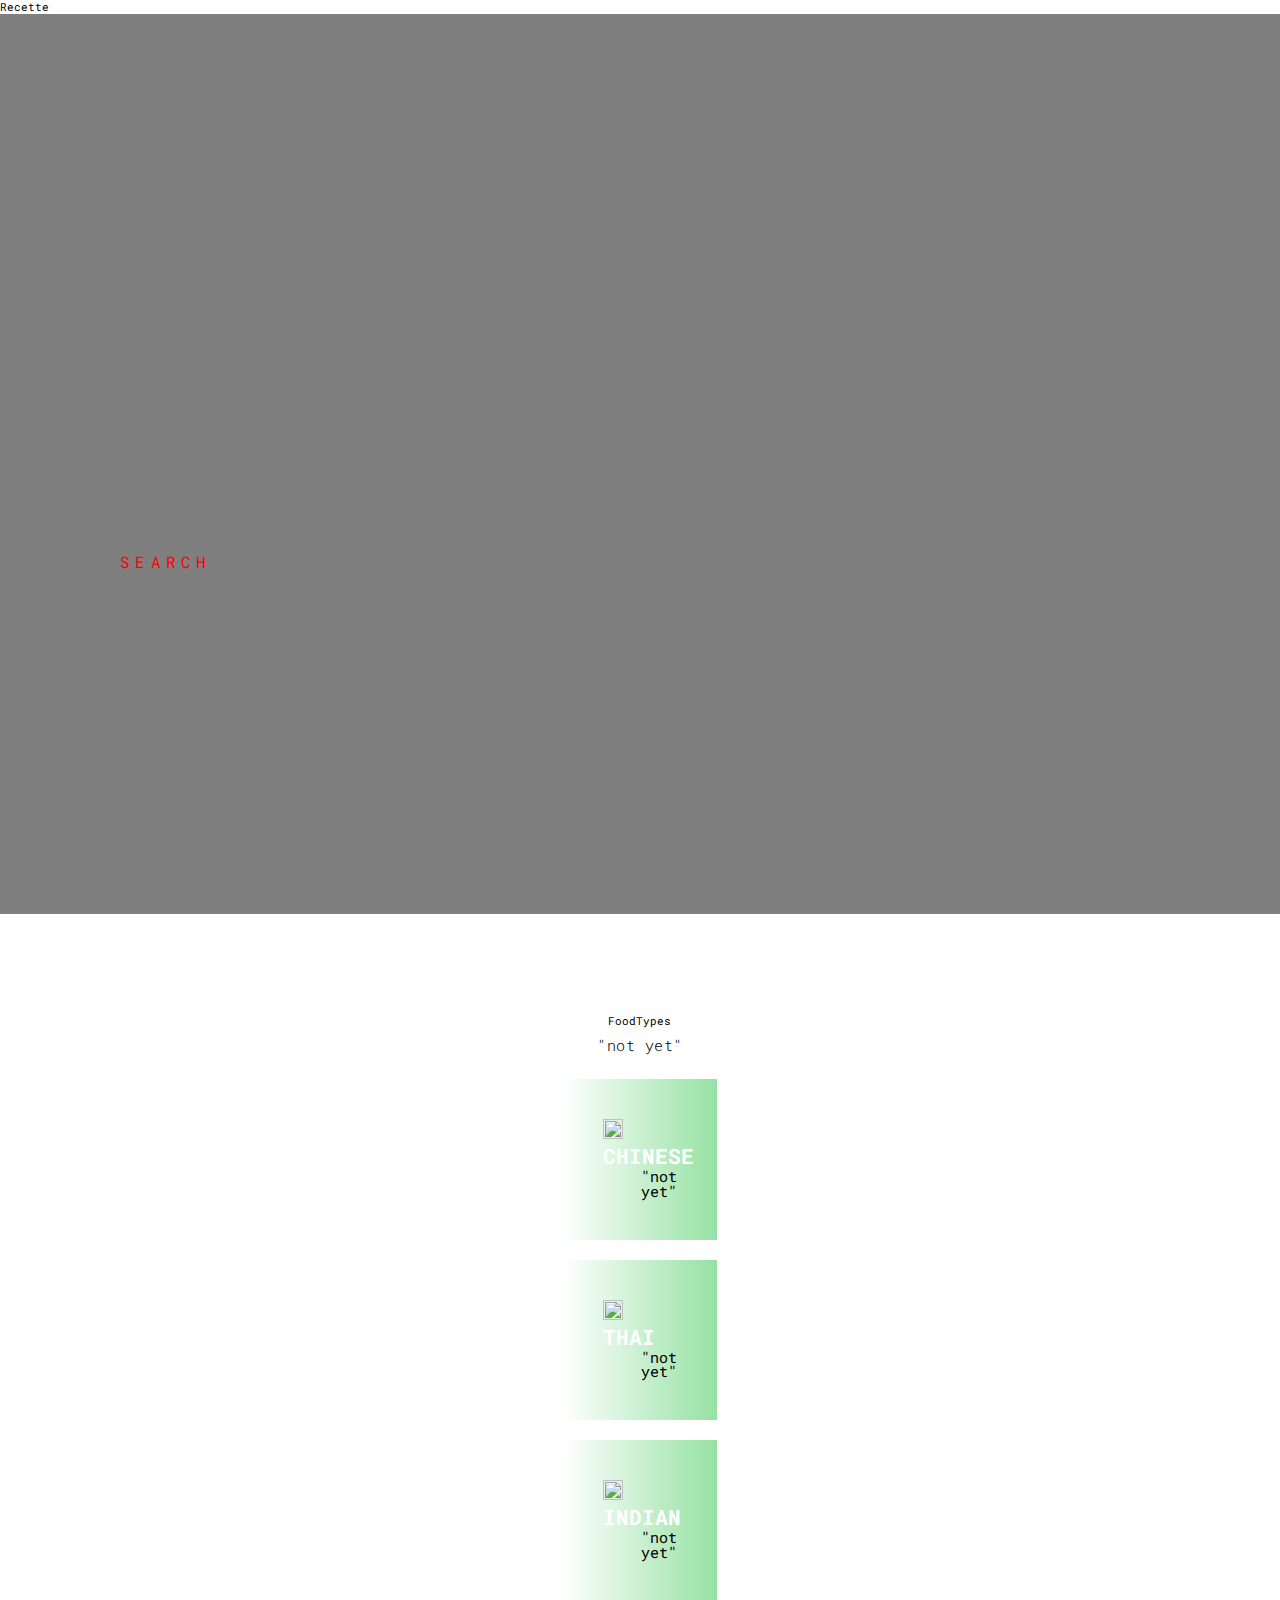
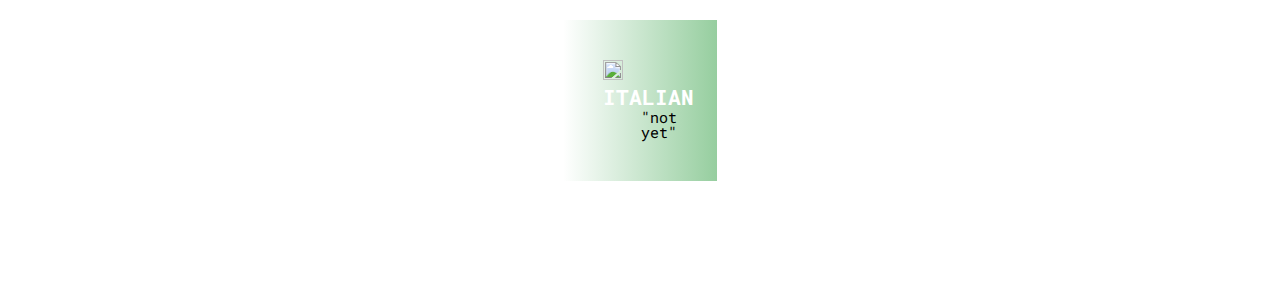
==== index.html @ 97f7cdd8 "Merge branch 'clinton'" ====
<!DOCTYPE html>
<html lang="en">
<head>
    <meta charset="UTF-8">
    <meta name="viewport" content="width=device-width, initial-scale=1.0">
    <link rel="stylesheet" href="style.css"
    <title>Recette</title>
</head>
<body>
    <!--- Hero Section --->
    <section id="hero">
        <div class="hero container">
            <div>
                <h1>Any "CULTURE",<span></span></h1> 
                <h1>We Got "THE RECIPE"<span></span></h1>
                <h1>RECETTE<span></span></h1>
                <a href="#" type="button" class="cta">Search</a>
            </div>
        </div>
    </section>
    <!---End Hero Section --->

    <!---Service Section-->
    <section id="services">
        <div class="services container">
            <div class="service-top title"><span>Food</span>Types</h1>
                <p>"not yet"
                </p>
            </div>
            <div class="services-bottom">
             <div class="service-items-1">
                <div class="icon"><img src="https://img.icons8.com/bubbles/50/000000/design.png"/></div>
                 <h2>Chinese</h2>
                    <p>
                       "not yet"
                    </p>
                </div>
             <div class="service-items-2">
                <div class="icon"><img src="https://img.icons8.com/bubbles/50/000000/controller.png"/></div>
                 <h2>Thai</h2>
                    <p>
                        "not yet"                    
                    </p>
                </div>
             <div class="service-items-3">
                <div class="icon"><img src="https://img.icons8.com/clouds/50/000000/fighter-jet.png"/></div>
                 <h2>Indian</h2>
                    <p>
                       "not yet"
                    </p>
                </div>
             <div class="service-items-4">
                    <div class="icon"><img src="https://img.icons8.com/bubbles/50/000000/water.png"/></div>
                        <h2>Italian</h2>
                         <p>
                           "not yet"
                         </p>
                    </div>
             </div>
        </div>
    </section>
    <!---End Service Section-->
</body>
</html>
---- style.css ----
@import url("https://fonts.googleapis.com/css2?family=Lobster&family=Roboto+Mono:wght@700&display=swap");
* {
  padding: 0;
  margin: 0;
  box-sizing: border-box;
}

html {
  font-size: 10.5px;
  font-family: "Lobster", cursive;
  font-family: "Roboto Mono", monospace;
}
a {
  text-decoration: none;
}
.container {
  min-height: 100vh;
  width: 100%;
  display: flex;
  align-items: center;
  justify-content: center;
}
img {
  height: 100%;
  width: 100%;
  object-fit: cover;
}

/* Hero Section */
#hero {
  background-image: url(.//images/unknown.gif);
  background-size: cover;
  background-position: top center;
  position: relative;
  z-index: 1;
}
#hero::after {
  content: "";
  position: absolute;
  left: 0;
  top: 0;
  height: 100%;
  width: 100%;
  background-color: black;
  opacity: 0.5;
  z-index: -1;
}
#hero .hero {
  max-width: 1200px;
  margin: 0 auto;
  padding: 0 50px;
  justify-content: flex-start;
}
#hero h1 {
  display: block;
  width: fit-content;
  font-size: 4rem;
  position: relative;
  color: transparent;
  animation: text_reveal 1.5s ease forwards;
  animation-delay: 1.5s;
}
#hero h1:nth-child(1) {
  animation-delay: 2.2s;
}
#hero h1:nth-child(2) {
  animation-delay: 3.5s;
}
#hero h1:nth-child(3) {
  animation: text_name 2.5s ease forwards;
  animation-delay: 4.5s;
}
#hero h1 span {
  position: absolute;
  top: 0;
  left: 0;
  height: 100%;
  width: 0%;
  background-color: red;
  animation: text_reveal_box 1.5s ease;
  animation-delay: 3.5s;
}
#hero h1:nth-child(1) span {
  animation-delay: 2.5s;
}
#hero h1:nth-child(2) span {
  animation-delay: 3.5s;
}
#hero h1:nth-child(3) span {
  animation-delay: 4.5s;
}
#hero .cta {
  display: inline-block;
  padding: 10px 30px;
  color: red;
  background-color: transparent;
  font-size: 1.5rem;
  text-transform: uppercase;
  letter-spacing: 0.5rem;
  margin-top: 30px;
  transition: 0.3s ease background-color;
  transition-property: background-color, color;
}
#hero .cta:hover {
  color: whitesmoke;
  background-color: red;
}
/* End Hero Section */

/* Service Section */
#services {
}
#services .services {
  flex-direction: column;
  text-align: center;
  max-width: width 1500px;
  margin: 0 auto;
  padding: 100px 0;
}
#services .section-title {
  font-size: 4rem;
  font-weight: 300;
  color: red;
  margin-bottom: 10px;
  text-transform: uppercase;
  text-align: center;
  letter-spacing: 0.2rem;
}
#services .section-title span {
  color: black;
}
#services .service-top p {
  font-size: 1.4rem;
  margin-top: 5px;
  line-height: 2.5rem;
  font-weight: 300;
  letter-spacing: 0.05rem;
}
#services .service-botttom {
  display: flex;
  align-items: center;
  justify-content: center;
  flex-wrap: wrap;
}
#services .service-items-1 {
  flex-basis: 80%;
  display: flex;
  align-items: flex-start;
  justify-content: center;
  flex-direction: column;
  padding: 40px;
  border-radius: 10px;
  background-image: url("not yet ");
  background-position: center;
  background-size: cover;
  margin: 20px 5%;
  position: relative;
  z-index: 1;
}
#services .service-items-2 {
  flex-basis: 80%;
  display: flex;
  align-items: flex-start;
  justify-content: center;
  flex-direction: column;
  padding: 40px;
  border-radius: 10px;
  background-image: url("not yet ");
  background-position: center;
  background-size: cover;
  margin: 20px 5%;
  position: relative;
  z-index: 1;
}
#services .service-items-3 {
  flex-basis: 80%;
  display: flex;
  align-items: flex-start;
  justify-content: center;
  flex-direction: column;
  padding: 40px;
  border-radius: 10px;
  background-image: url("not yet ");
  background-position: center;
  background-size: cover;
  margin: 20px 5%;
  position: relative;
  z-index: 1;
}
#services .service-items-4 {
  flex-basis: 80%;
  display: flex;
  align-items: flex-start;
  justify-content: center;
  flex-direction: column;
  padding: 40px;
  border-radius: 10px;
  background-image: url("not yet ");
  background-position: center;
  background-size: cover;
  margin: 20px 5%;
  position: relative;
  z-index: 1;
}
#services .service-items-1::after {
  content: " ";
  position: absolute;
  left: 0;
  top: 0;
  height: 100%;
  width: 100%;
  background-image: linear-gradient(
    to right,
    rgba(255, 0, 0, 0),
    rgb(80, 206, 101)
  );
  opacity: 0.6;
  z-index: -1;
}
#services .service-items-2::after {
  content: " ";
  position: absolute;
  left: 0;
  top: 0;
  height: 100%;
  width: 100%;
  background-image: linear-gradient(
    to right,
    rgba(255, 0, 0, 0),
    rgb(80, 206, 101)
  );
  opacity: 0.6;
  z-index: -1;
}
#services .service-items-3::after {
  content: " ";
  position: absolute;
  left: 0;
  top: 0;
  height: 100%;
  width: 100%;
  background-image: linear-gradient(
    to right,
    rgba(255, 0, 0, 0),
    rgb(80, 206, 101)
  );
  opacity: 0.6;
  z-index: -1;
}
#services .service-items-4::after {
  content: " ";
  position: absolute;
  left: 0;
  top: 0;
  height: 100%;
  width: 100%;
  background-image: linear-gradient(
    to right,
    rgba(255, 0, 0, 0),
    rgb(80, 173, 95)
  );
  opacity: 0.6;
  z-index: -1;
}
#services .services-botttom .icon img {
  height: 60px;
  width: 60px;
  margin-bottom: 20px;
}
#services .service-items-1 h2 {
  font-size: 2rem;
  color: white;
  text-transform: uppercase;
}
#services .service-items-2 h2 {
  font-size: 2rem;
  color: white;
  text-transform: uppercase;
}
#services .service-items-3 h2 {
  font-size: 2rem;
  color: white;
  text-transform: uppercase;
}
#services .service-items-4 h2 {
  font-size: 2rem;
  color: white;
  text-transform: uppercase;
}
#services .service-items-1 p {
  color: black;
  text-align: right;
  font-size: 1.4rem;
  line-height: 1.4rem;
}
#services .service-items-2 p {
  color: black;
  text-align: right;
  font-size: 1.4rem;
  line-height: 1.4rem;
}
#services .service-items-3 p {
  color: black;
  text-align: right;
  font-size: 1.4rem;
  line-height: 1.4rem;
}
#services .service-items-4 p {
  color: black;
  text-align: right;
  font-size: 1.4rem;
  line-height: 1.4rem;
}
/* End Service Section */

/* Keyframes */
@keyframes text_reveal_box {
  50% {
    width: 100%;
    left: 0%;
  }
  100% {
    width: 0;
    left: 100%;
  }
}
@keyframes text_reveal {
  100% {
    color: whitesmoke;
  }
}
@keyframes text_name {
  100% {
    color: red;
    font-weight: 500px;
  }
}
/* End Keyframes */
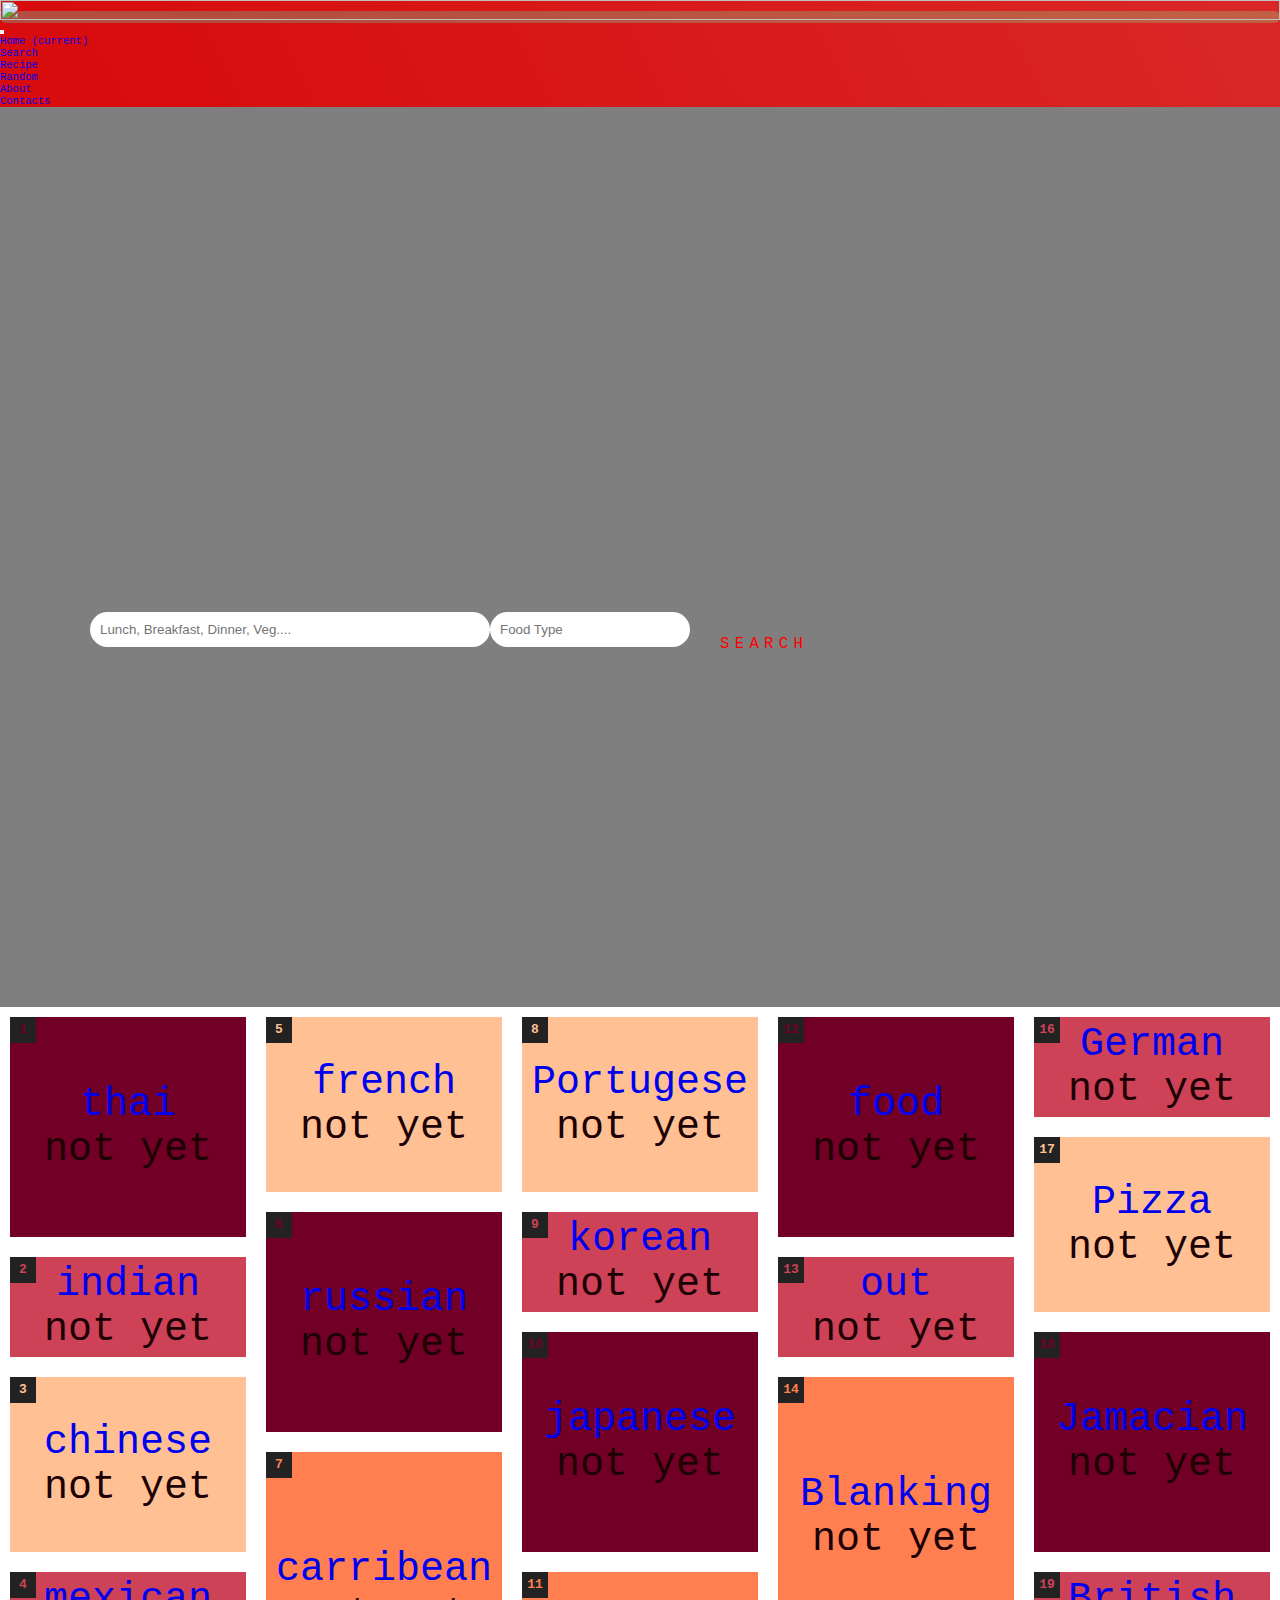
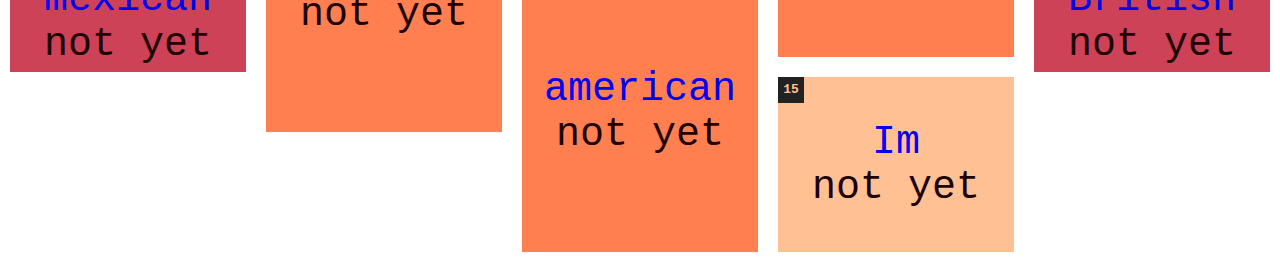
==== commit 74251ff4: "check it and let me know before i continue" ====
--- a/index.html
+++ b/index.html
@@ -1,64 +1,178 @@
-<!DOCTYPE html>
-<html lang="en">
-<head>
-    <meta charset="UTF-8">
-    <meta name="viewport" content="width=device-width, initial-scale=1.0">
-    <link rel="stylesheet" href="style.css"
-    <title>Recette</title>
-</head>
-<body>
-    <!--- Hero Section --->
-    <section id="hero">
-        <div class="hero container">
-            <div>
-                <h1>Any "CULTURE",<span></span></h1> 
-                <h1>We Got "THE RECIPE"<span></span></h1>
-                <h1>RECETTE<span></span></h1>
-                <a href="#" type="button" class="cta">Search</a>
+    <!DOCTYPE html>
+    <html lang="en">
+    <head>
+        <meta charset="UTF-8">
+        <meta name="viewport" content="width=device-width, initial-scale=1.0">
+
+        <!-- Bootstrap css file-->
+        <link rel="stylesheet" href="./javascript/bootstrap.min.css">
+
+        <!-- font awesome icons -->
+      <link rel="stylesheet" href="./javascript/all.min.css">
+
+      <!-- toolkit for transitions-->
+      <link rel="stylesheet" href="/javascript/display.js">
+
+        <!-- custom css file-->
+        <link rel="stylesheet" href="style.css">
+        <title>Recette</title>
+    </head>
+    <body>
+        <!------ =================Start Header Area====================== ------->
+        <header class="hearder_area">
+            <div class="main-menu">
+                <nav class="navbar navbar-expand-lg navbar-light bg-light">
+                    <a class="navbar-brand" href="#"><img src="not yet" alt=""></a>
+                    <button class="navbar-toggler" type="button" data-toggle="collapse" data-target="#navbarNav" aria-controls="navbarNav" aria-expanded="false" aria-label="Toggle navigation">
+                      <span class="navbar-toggler-icon"></span>
+                    </button>
+                    <div class="collapse navbar-collapse" id="navbarNav">
+                      <div class="mr-auto"></div>
+                      <ul class="navbar-nav">
+                        <li class="nav-item active">
+                          <a class="nav-link" href="#">Home <span class="sr-only">(current)</span></a>
+                        </li>
+                        <li class="nav-item">
+                          <a class="nav-link" href="#">Search</a>
+                        </li>
+                        <li class="nav-item">
+                          <a class="nav-link" href="#">Recipe</a>
+                        </li>
+                        <li class="nav-item">
+                          <a class="nav-link" href="#">Random</a>
+                        </li>
+                        <li class="nav-item">
+                          <a class="nav-link" href="#">About</a>
+                        </li>
+                        <li class="nav-item">
+                          <a class="nav-link" href="#">Contacts</a>
+                        </li>
+                      </ul>
+                    </div>
+                  </nav>
             </div>
-        </div>
-    </section>
-    <!---End Hero Section --->
+        </header>
 
-    <!---Service Section-->
-    <section id="services">
-        <div class="services container">
-            <div class="service-top title"><span>Food</span>Types</h1>
-                <p>"not yet"
-                </p>
-            </div>
-            <div class="services-bottom">
-             <div class="service-items-1">
-                <div class="icon"><img src="https://img.icons8.com/bubbles/50/000000/design.png"/></div>
-                 <h2>Chinese</h2>
-                    <p>
-                       "not yet"
-                    </p>
+        
+        <!--- Hero Section --->
+        <section id="hero">
+            <div class="hero container">
+                <div>
+                    <h1>Any "CULTURE",<span></span></h1> 
+                    <h1>We Got "THE RECIPE"<span></span></h1>
+                    <h1>RECETTE<span></span></h1>
+                    <div class= "form-box">
+                      <input type="text" class= "search-field recipe"
+                      placeholder="Lunch, Breakfast, Dinner, Veg....">
+                
+                
+                      <input type="text" class= "search-field location"
+                      placeholder="Food Type">
+                    <a href="#" type="button" class="cta">Search</a>
                 </div>
-             <div class="service-items-2">
-                <div class="icon"><img src="https://img.icons8.com/bubbles/50/000000/controller.png"/></div>
-                 <h2>Thai</h2>
-                    <p>
-                        "not yet"                    
-                    </p>
-                </div>
-             <div class="service-items-3">
-                <div class="icon"><img src="https://img.icons8.com/clouds/50/000000/fighter-jet.png"/></div>
-                 <h2>Indian</h2>
-                    <p>
-                       "not yet"
-                    </p>
-                </div>
-             <div class="service-items-4">
-                    <div class="icon"><img src="https://img.icons8.com/bubbles/50/000000/water.png"/></div>
-                        <h2>Italian</h2>
-                         <p>
-                           "not yet"
-                         </p>
-                    </div>
-             </div>
-        </div>
-    </section>
-    <!---End Service Section-->
-</body>
-</html>+        </section>
+        <!---End Hero Section --->
+
+        <!---Service Section-->
+        <section id="services">
+            <div class="foods">
+  <div class="item">
+    <div class="item__content">
+      <a href="#" type="button" class="cta">thai</a>
+    </div>
+  </div>
+  <div class="item">
+    <div class="item__content item__content--small">
+      <a href="#" type="button" class="cta">indian</a>
+    </div>
+  </div>
+  <div class="item">
+    <div class="item__content item__content--medium">
+      <a href="#" type="button" class="cta">chinese</a>
+    </div>
+  </div>
+  <div class="item">
+    <div class="item__content item__content--small">
+      <a href="#" type="button" class="cta">mexican</a>
+    </div>
+  </div>
+  <div class="item">
+    <div class="item__content item__content--medium">
+      <a href="#" type="button" class="cta">french</a>
+    </div>
+  </div>
+  <div class="item">
+    <div class="item__content">
+      <a href="#" type="button" class="cta">russian</a>
+    </div>
+  </div>
+  <div class="item">
+    <div class="item__content item__content--large">
+      <a href="#" type="button" class="cta">carribean</a>
+    </div>
+  </div>
+  <div class="item">
+    <div class="item__content item__content--medium">
+      <a href="#" type="button" class="cta">Portugese</a>
+    </div>
+  </div>
+  <div class="item">
+    <div class="item__content item__content--small">
+      <a href="#" type="button" class="cta">korean</a>
+    </div>
+  </div>
+  <div class="item">
+    <div class="item__content">
+      <a href="#" type="button" class="cta">japanese</a>
+    </div>
+  </div>
+  <div class="item">
+    <div class="item__content item__content--large">
+      <a href="#" type="button" class="cta">american</a>
+    </div>
+  </div>
+  <div class="item">
+    <div class="item__content">
+      <a href="#" type="button" class="cta">food</a>
+    </div>
+  </div>
+  <div class="item">
+    <div class="item__content item__content--small">
+      <a href="#" type="button" class="cta">out</a>
+    </div>
+  </div>
+  <div class="item">
+    <div class="item__content item__content--large">
+      <a href="#" type="button" class="cta">Blanking</a>
+    </div>
+  </div>
+  <div class="item">
+    <div class="item__content item__content--medium">
+      <a href="#" type="button" class="cta">Im</a>
+    </div>
+  </div>
+  <div class="item">
+    <div class="item__content item__content--small">
+      <a href="#" type="button" class="cta">German</a>
+    </div>
+  </div>
+  <div class="item">
+    <div class="item__content item__content--medium">
+      <a href="#" type="button" class="cta">Pizza</a>
+    </div>
+  </div>
+  <div class="item">
+    <div class="item__content">
+      <a href="#" type="button" class="cta">Jamacian</a>
+    </div>
+  </div>
+  <div class="item">
+    <div class="item__content item__content--small">
+      <a href="#" type="button" class="cta">British</a>
+    </div>
+  </div>
+</div>
+        </section>
+        <!---End Service Section-->
+    </body>
+    </html>--- a/style.css
+++ b/style.css
@@ -1,4 +1,6 @@
 @import url("https://fonts.googleapis.com/css2?family=Lobster&family=Roboto+Mono:wght@700&display=swap");
+/*import font from css file*/
+@import url(./fonts.css);
 * {
   padding: 0;
   margin: 0;
@@ -7,8 +9,8 @@
 
 html {
   font-size: 10.5px;
-  font-family: "Lobster", cursive;
-  font-family: "Roboto Mono", monospace;
+  font-family: "Quattrocento", cursive;
+  font-family: "Quattrocento;", monospace;
 }
 a {
   text-decoration: none;
@@ -26,9 +28,32 @@
   object-fit: cover;
 }
 
+/* Search-Box Section */
+
+.form-box {
+  position: -webkit-sticky;
+  bottom: auto;
+  display: flex;
+  align-items: center;
+  justify-content: center;
+}
+.search-field{
+  border-radius: 25px;
+  padding: 10px;
+  height: 30x;
+  border: none;
+  outline: none;
+}
+.recipe{
+  width: 400px;
+}
+.location{
+  width: 200px;
+}
+
 /* Hero Section */
 #hero {
-  background-image: url(.//images/unknown.gif);
+  background-image: url(images/recette\ background.jpg);
   background-size: cover;
   background-position: top center;
   position: relative;
@@ -106,212 +131,122 @@
   background-color: red;
 }
 /* End Hero Section */
-
-/* Service Section */
-#services {
-}
-#services .services {
-  flex-direction: column;
+/* grid page */
+.foods {
+  -webkit-column-count: 1;
+     -moz-column-count: 1;
+          column-count: 1;
+  -webkit-column-gap: 0;
+     -moz-column-gap: 0;
+          column-gap: 0;
+  counter-reset: item-counter;
+}
+@media screen and (min-width: 400px) {
+  .foods {
+    -webkit-column-count: 2;
+       -moz-column-count: 2;
+            column-count: 2;
+  }
+}
+@media screen and (min-width: 600px) {
+  .foods {
+    -webkit-column-count: 3;
+       -moz-column-count: 3;
+            column-count: 3;
+  }
+}
+@media screen and (min-width: 800px) {
+  .foods {
+    -webkit-column-count: 4;
+       -moz-column-count: 4;
+            column-count: 4;
+  }
+}
+@media screen and (min-width: 1100px) {
+  .foods {
+    -webkit-column-count: 5;
+       -moz-column-count: 5;
+            column-count: 5;
+  }
+}
+
+.item {
+  box-sizing: border-box;
+  -webkit-column-break-inside: avoid;
+     -moz-column-break-inside: avoid;
+          break-inside: avoid;
+  padding: 10px;
+  counter-increment: item-counter;
+}
+.item__content {
+  position: relative;
+  display: -webkit-box;
+  display: flex;
+  -webkit-box-orient: vertical;
+  -webkit-box-direction: normal;
+          flex-direction: column;
+  -webkit-box-pack: center;
+          justify-content: center;
+  -webkit-box-align: center;
+          align-items: center;
+  height: 220px;
+  font-size: 40px;
+  color: #360007;
+  background: currentColor;
+  box-sizing: border-box;
+  color: #720026;
+}
+.item__content:hover {
+  background: #9b0034;
+}
+.item__content:before {
+  position: absolute;
+  top: 0;
+  left: 0;
+  font-size: 13px;
+  width: 2em;
+  height: 2em;
+  line-height: 2em;
   text-align: center;
-  max-width: width 1500px;
-  margin: 0 auto;
-  padding: 100px 0;
-}
-#services .section-title {
-  font-size: 4rem;
-  font-weight: 300;
-  color: red;
-  margin-bottom: 10px;
-  text-transform: uppercase;
-  text-align: center;
-  letter-spacing: 0.2rem;
-}
-#services .section-title span {
-  color: black;
-}
-#services .service-top p {
-  font-size: 1.4rem;
-  margin-top: 5px;
-  line-height: 2.5rem;
-  font-weight: 300;
-  letter-spacing: 0.05rem;
-}
-#services .service-botttom {
-  display: flex;
-  align-items: center;
-  justify-content: center;
-  flex-wrap: wrap;
-}
-#services .service-items-1 {
-  flex-basis: 80%;
-  display: flex;
-  align-items: flex-start;
-  justify-content: center;
-  flex-direction: column;
-  padding: 40px;
-  border-radius: 10px;
-  background-image: url("not yet ");
-  background-position: center;
-  background-size: cover;
-  margin: 20px 5%;
-  position: relative;
-  z-index: 1;
-}
-#services .service-items-2 {
-  flex-basis: 80%;
-  display: flex;
-  align-items: flex-start;
-  justify-content: center;
-  flex-direction: column;
-  padding: 40px;
-  border-radius: 10px;
-  background-image: url("not yet ");
-  background-position: center;
-  background-size: cover;
-  margin: 20px 5%;
-  position: relative;
-  z-index: 1;
-}
-#services .service-items-3 {
-  flex-basis: 80%;
-  display: flex;
-  align-items: flex-start;
-  justify-content: center;
-  flex-direction: column;
-  padding: 40px;
-  border-radius: 10px;
-  background-image: url("not yet ");
-  background-position: center;
-  background-size: cover;
-  margin: 20px 5%;
-  position: relative;
-  z-index: 1;
-}
-#services .service-items-4 {
-  flex-basis: 80%;
-  display: flex;
-  align-items: flex-start;
-  justify-content: center;
-  flex-direction: column;
-  padding: 40px;
-  border-radius: 10px;
-  background-image: url("not yet ");
-  background-position: center;
-  background-size: cover;
-  margin: 20px 5%;
-  position: relative;
-  z-index: 1;
-}
-#services .service-items-1::after {
-  content: " ";
-  position: absolute;
-  left: 0;
-  top: 0;
-  height: 100%;
-  width: 100%;
-  background-image: linear-gradient(
-    to right,
-    rgba(255, 0, 0, 0),
-    rgb(80, 206, 101)
-  );
-  opacity: 0.6;
-  z-index: -1;
-}
-#services .service-items-2::after {
-  content: " ";
-  position: absolute;
-  left: 0;
-  top: 0;
-  height: 100%;
-  width: 100%;
-  background-image: linear-gradient(
-    to right,
-    rgba(255, 0, 0, 0),
-    rgb(80, 206, 101)
-  );
-  opacity: 0.6;
-  z-index: -1;
-}
-#services .service-items-3::after {
-  content: " ";
-  position: absolute;
-  left: 0;
-  top: 0;
-  height: 100%;
-  width: 100%;
-  background-image: linear-gradient(
-    to right,
-    rgba(255, 0, 0, 0),
-    rgb(80, 206, 101)
-  );
-  opacity: 0.6;
-  z-index: -1;
-}
-#services .service-items-4::after {
-  content: " ";
-  position: absolute;
-  left: 0;
-  top: 0;
-  height: 100%;
-  width: 100%;
-  background-image: linear-gradient(
-    to right,
-    rgba(255, 0, 0, 0),
-    rgb(80, 173, 95)
-  );
-  opacity: 0.6;
-  z-index: -1;
-}
-#services .services-botttom .icon img {
-  height: 60px;
-  width: 60px;
-  margin-bottom: 20px;
-}
-#services .service-items-1 h2 {
-  font-size: 2rem;
-  color: white;
-  text-transform: uppercase;
-}
-#services .service-items-2 h2 {
-  font-size: 2rem;
-  color: white;
-  text-transform: uppercase;
-}
-#services .service-items-3 h2 {
-  font-size: 2rem;
-  color: white;
-  text-transform: uppercase;
-}
-#services .service-items-4 h2 {
-  font-size: 2rem;
-  color: white;
-  text-transform: uppercase;
-}
-#services .service-items-1 p {
-  color: black;
-  text-align: right;
-  font-size: 1.4rem;
-  line-height: 1.4rem;
-}
-#services .service-items-2 p {
-  color: black;
-  text-align: right;
-  font-size: 1.4rem;
-  line-height: 1.4rem;
-}
-#services .service-items-3 p {
-  color: black;
-  text-align: right;
-  font-size: 1.4rem;
-  line-height: 1.4rem;
-}
-#services .service-items-4 p {
-  color: black;
-  text-align: right;
-  font-size: 1.4rem;
-  line-height: 1.4rem;
-}
-/* End Service Section */
+  font-weight: bold;
+  background-color: #222;
+  content: counter(item-counter);
+}
+.item__content:after {
+  color: #1c0004;
+  content: "not yet";
+}
+.item__content--small {
+  color: #ce4257;
+  height: 100px;
+}
+.item__content--small:hover {
+  background: #d66274;
+}
+.item__content--small:after {
+  content: "not yet";
+}
+.item__content--medium {
+  color: #ffc093;
+  height: 175px;
+}
+.item__content--medium:hover {
+  background: #ffd8bc;
+}
+.item__content--medium:after {
+  content: "not yet";
+}
+.item__content--large {
+  color: #ff7f51;
+  height: 280px;
+}
+.item__content--large:hover {
+  background: #ff9d7a;
+}
+.item__content--large:after {
+  content: "not yet";
+}
+/*do not touch not finished yet*/
 
 /* Keyframes */
 @keyframes text_reveal_box {
@@ -336,3 +271,54 @@
   }
 }
 /* End Keyframes */
+      
+.navbar-brand {
+  margin: 0 auto;
+  border-radius: 4px 42px 42px 40px;
+  background: rgb(116, 255, 237);
+  background: linear-gradient(
+    63deg,
+    rgb(179, 77, 64) 5%,
+    rgb(221, 130, 77) 61%,
+    rgb(255, 255, 255) 83%
+  );
+  background-size: 400% 400%;
+  opacity: 10;
+  animation: brand-gradient 15s ease infinite;
+}
+
+@keyframes brand-gradient {
+  0% {
+    background-position: 0% 50%;
+  }
+  50% {
+    background-position: 100% 50%;
+  }
+  100% {
+    background-position: 0% 50%;
+  }
+}
+.bg-light {
+  background: rgb(0, 0, 0);
+  background: linear-gradient(
+    63deg,
+    rgb(216, 12, 12) 5%,
+    rgb(219, 79, 79) 61%,
+    rgba(17, 218, 207, 0.975) 83%
+  );
+  background-size: 400% 400%;
+  animation: gradient 15s ease infinite;
+}
+
+@keyframes gradient {
+  0% {
+    background-position: 0% 50%;
+  }
+  50% {
+    background-position: 100% 50%;
+  }
+  100% {
+    background-position: 0% 50%;
+  }
+}
+/* Ends navbar and navbar-brand colors*/
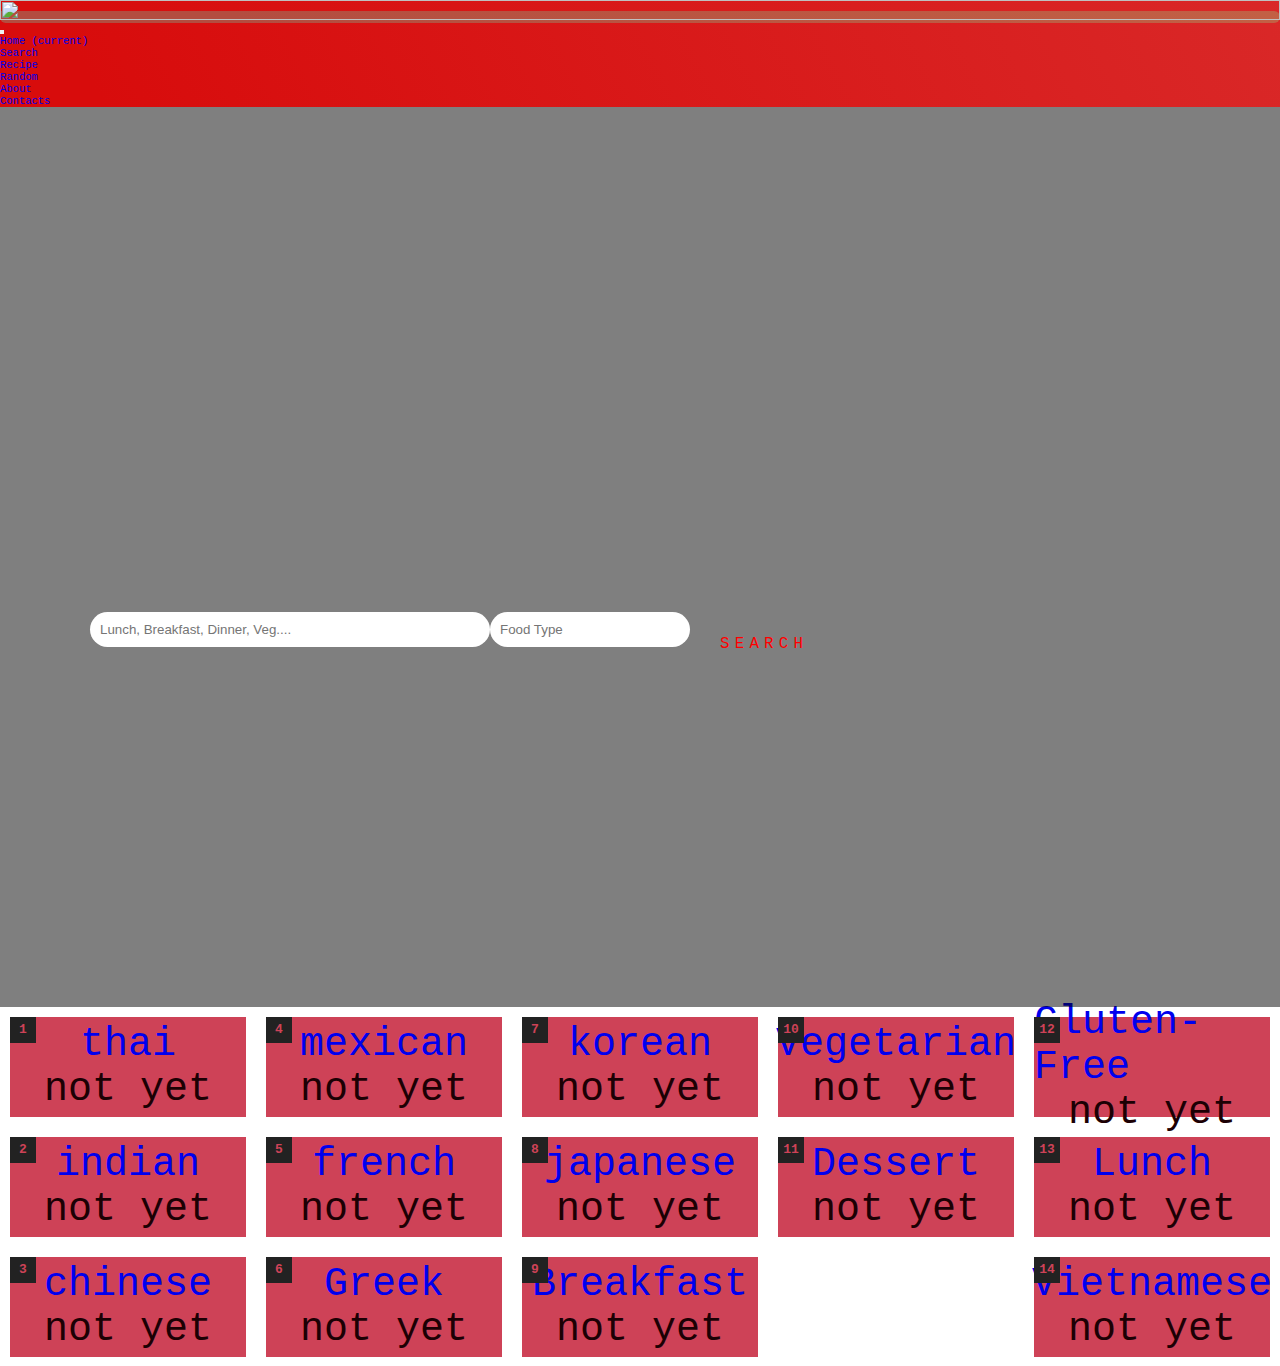
==== commit 37ab9540: "<>" ====
--- a/index.html
+++ b/index.html
@@ -77,7 +77,7 @@
         <section id="services">
             <div class="foods">
   <div class="item">
-    <div class="item__content">
+    <div class="item__content item__content--small">
       <a href="#" type="button" class="cta">thai</a>
     </div>
   </div>
@@ -87,7 +87,7 @@
     </div>
   </div>
   <div class="item">
-    <div class="item__content item__content--medium">
+    <div class="item__content item__content--small">
       <a href="#" type="button" class="cta">chinese</a>
     </div>
   </div>
@@ -97,23 +97,13 @@
     </div>
   </div>
   <div class="item">
-    <div class="item__content item__content--medium">
+    <div class="item__content item__content--small">
       <a href="#" type="button" class="cta">french</a>
     </div>
   </div>
   <div class="item">
-    <div class="item__content">
-      <a href="#" type="button" class="cta">russian</a>
-    </div>
-  </div>
-  <div class="item">
-    <div class="item__content item__content--large">
-      <a href="#" type="button" class="cta">carribean</a>
-    </div>
-  </div>
-  <div class="item">
-    <div class="item__content item__content--medium">
-      <a href="#" type="button" class="cta">Portugese</a>
+    <div class="item__content item__content--small">
+      <a href="#" type="button" class="cta">Greek</a>
     </div>
   </div>
   <div class="item">
@@ -122,53 +112,38 @@
     </div>
   </div>
   <div class="item">
-    <div class="item__content">
+    <div class="item__content item__content--small">
       <a href="#" type="button" class="cta">japanese</a>
     </div>
   </div>
   <div class="item">
-    <div class="item__content item__content--large">
-      <a href="#" type="button" class="cta">american</a>
+    <div class="item__content item__content--small">
+      <a href="#" type="button" class="cta">Breakfast</a>
     </div>
   </div>
   <div class="item">
-    <div class="item__content">
-      <a href="#" type="button" class="cta">food</a>
+    <div class="item__content item__content--small"">
+      <a href="#" type="button" class="cta">Vegetarian</a>
     </div>
   </div>
   <div class="item">
     <div class="item__content item__content--small">
-      <a href="#" type="button" class="cta">out</a>
-    </div>
-  </div>
-  <div class="item">
-    <div class="item__content item__content--large">
-      <a href="#" type="button" class="cta">Blanking</a>
-    </div>
-  </div>
-  <div class="item">
-    <div class="item__content item__content--medium">
-      <a href="#" type="button" class="cta">Im</a>
+      <a href="#" type="button" class="cta">Dessert</a>
     </div>
   </div>
   <div class="item">
     <div class="item__content item__content--small">
-      <a href="#" type="button" class="cta">German</a>
-    </div>
-  </div>
-  <div class="item">
-    <div class="item__content item__content--medium">
-      <a href="#" type="button" class="cta">Pizza</a>
-    </div>
-  </div>
-  <div class="item">
-    <div class="item__content">
-      <a href="#" type="button" class="cta">Jamacian</a>
+      <a href="#" type="button" class="cta">Gluten-Free</a>
     </div>
   </div>
   <div class="item">
     <div class="item__content item__content--small">
-      <a href="#" type="button" class="cta">British</a>
+      <a href="#" type="button" class="cta">Lunch</a>
+    </div>
+  </div>
+  <div class="item">
+    <div class="item__content item__content--small">
+      <a href="#" type="button" class="cta">Vietnamese</a>
     </div>
   </div>
 </div>
--- a/style.css
+++ b/style.css
@@ -131,6 +131,7 @@
   background-color: red;
 }
 /* End Hero Section */
+
 /* grid page */
 .foods {
   -webkit-column-count: 1;
@@ -226,26 +227,6 @@
 .item__content--small:after {
   content: "not yet";
 }
-.item__content--medium {
-  color: #ffc093;
-  height: 175px;
-}
-.item__content--medium:hover {
-  background: #ffd8bc;
-}
-.item__content--medium:after {
-  content: "not yet";
-}
-.item__content--large {
-  color: #ff7f51;
-  height: 280px;
-}
-.item__content--large:hover {
-  background: #ff9d7a;
-}
-.item__content--large:after {
-  content: "not yet";
-}
 /*do not touch not finished yet*/
 
 /* Keyframes */
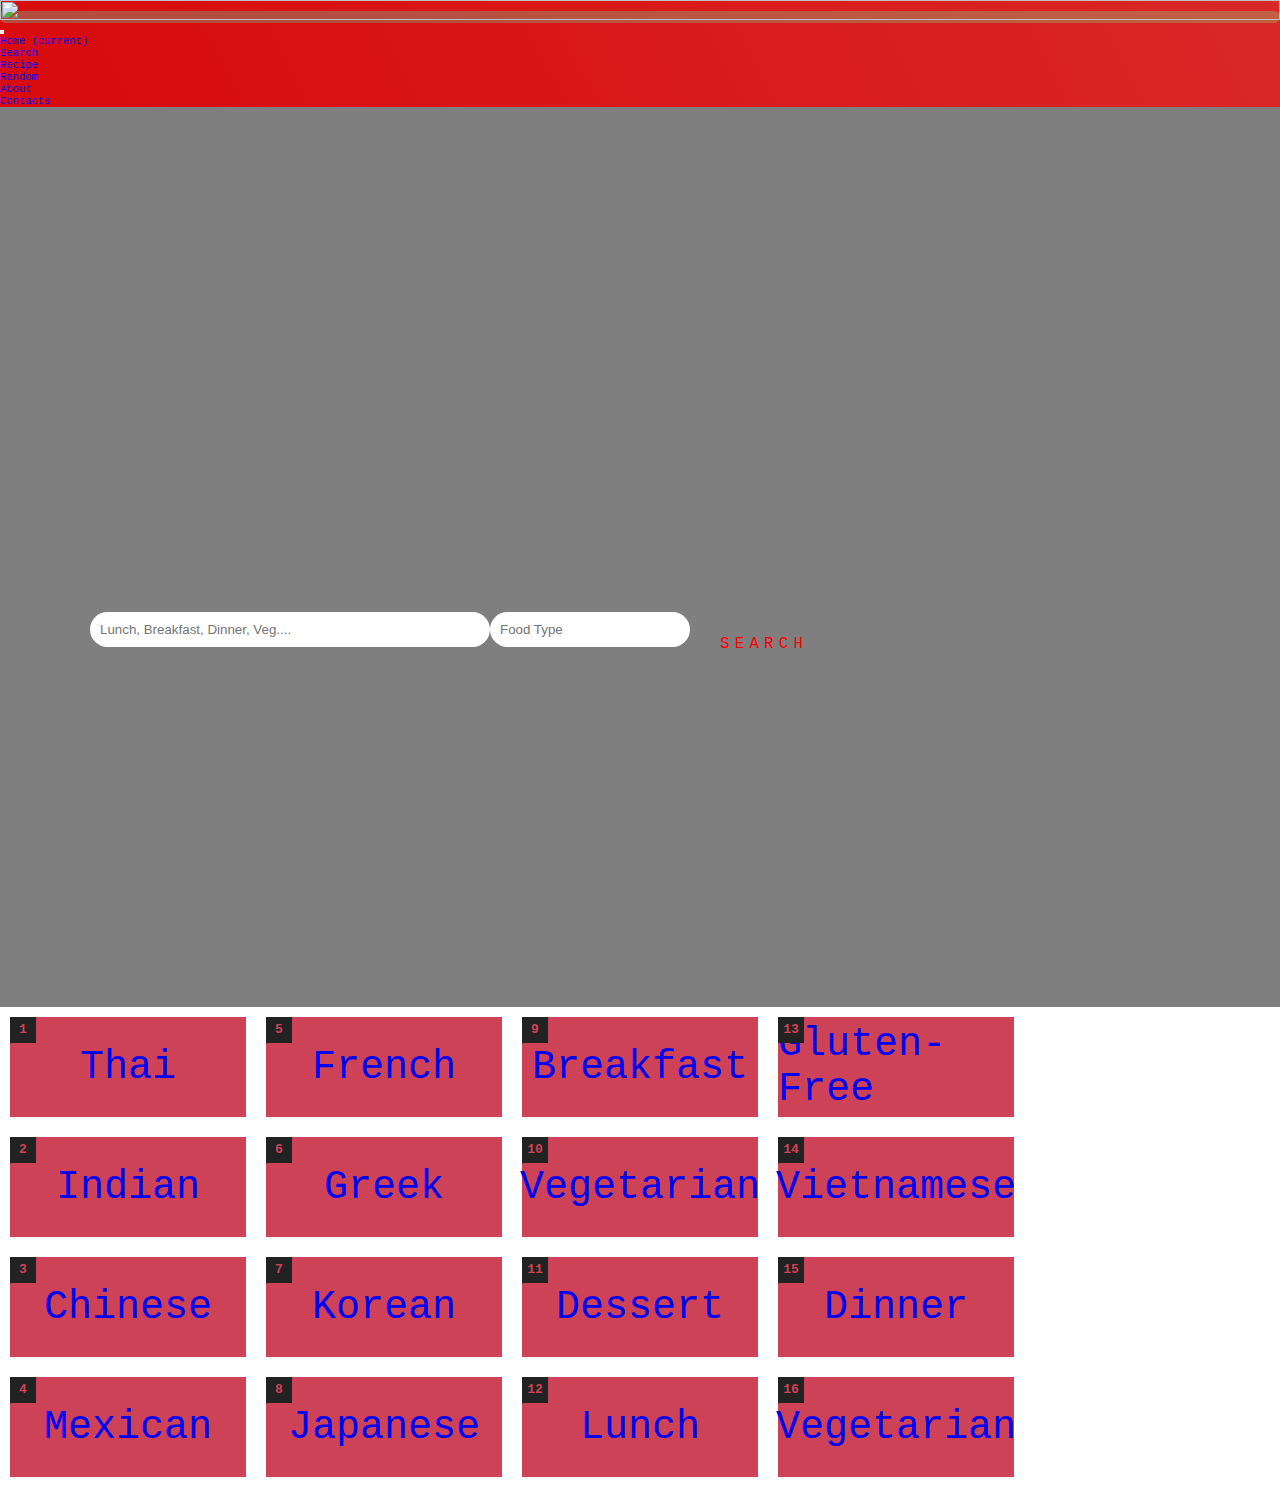
==== commit 26bd4ef6: "okay now?" ====
--- a/index.html
+++ b/index.html
@@ -78,27 +78,27 @@
             <div class="foods">
   <div class="item">
     <div class="item__content item__content--small">
-      <a href="#" type="button" class="cta">thai</a>
+      <a href="#" type="button" class="cta">Thai</a>
     </div>
   </div>
   <div class="item">
     <div class="item__content item__content--small">
-      <a href="#" type="button" class="cta">indian</a>
+      <a href="#" type="button" class="cta">Indian</a>
     </div>
   </div>
   <div class="item">
     <div class="item__content item__content--small">
-      <a href="#" type="button" class="cta">chinese</a>
+      <a href="#" type="button" class="cta">Chinese</a>
     </div>
   </div>
   <div class="item">
     <div class="item__content item__content--small">
-      <a href="#" type="button" class="cta">mexican</a>
+      <a href="#" type="button" class="cta">Mexican</a>
     </div>
   </div>
   <div class="item">
     <div class="item__content item__content--small">
-      <a href="#" type="button" class="cta">french</a>
+      <a href="#" type="button" class="cta">French</a>
     </div>
   </div>
   <div class="item">
@@ -108,12 +108,12 @@
   </div>
   <div class="item">
     <div class="item__content item__content--small">
-      <a href="#" type="button" class="cta">korean</a>
+      <a href="#" type="button" class="cta">Korean</a>
     </div>
   </div>
   <div class="item">
     <div class="item__content item__content--small">
-      <a href="#" type="button" class="cta">japanese</a>
+      <a href="#" type="button" class="cta">Japanese</a>
     </div>
   </div>
   <div class="item">
@@ -133,12 +133,12 @@
   </div>
   <div class="item">
     <div class="item__content item__content--small">
-      <a href="#" type="button" class="cta">Gluten-Free</a>
+      <a href="#" type="button" class="cta">Lunch</a>
     </div>
   </div>
   <div class="item">
     <div class="item__content item__content--small">
-      <a href="#" type="button" class="cta">Lunch</a>
+      <a href="#" type="button" class="cta">Gluten-Free</a>
     </div>
   </div>
   <div class="item">
@@ -146,6 +146,16 @@
       <a href="#" type="button" class="cta">Vietnamese</a>
     </div>
   </div>
+  <div class="item">
+    <div class="item__content item__content--small">
+      <a href="#" type="button" class="cta">Dinner</a>
+    </div>
+  </div>
+  <div class="item">
+    <div class="item__content item__content--small">
+      <a href="#" type="button" class="cta">Vegetarian</a>
+    </div>
+  </div>
 </div>
         </section>
         <!---End Service Section-->
--- a/style.css
+++ b/style.css
@@ -215,7 +215,7 @@
 }
 .item__content:after {
   color: #1c0004;
-  content: "not yet";
+  content: ;
 }
 .item__content--small {
   color: #ce4257;
@@ -225,7 +225,7 @@
   background: #d66274;
 }
 .item__content--small:after {
-  content: "not yet";
+  content: ;
 }
 /*do not touch not finished yet*/
 
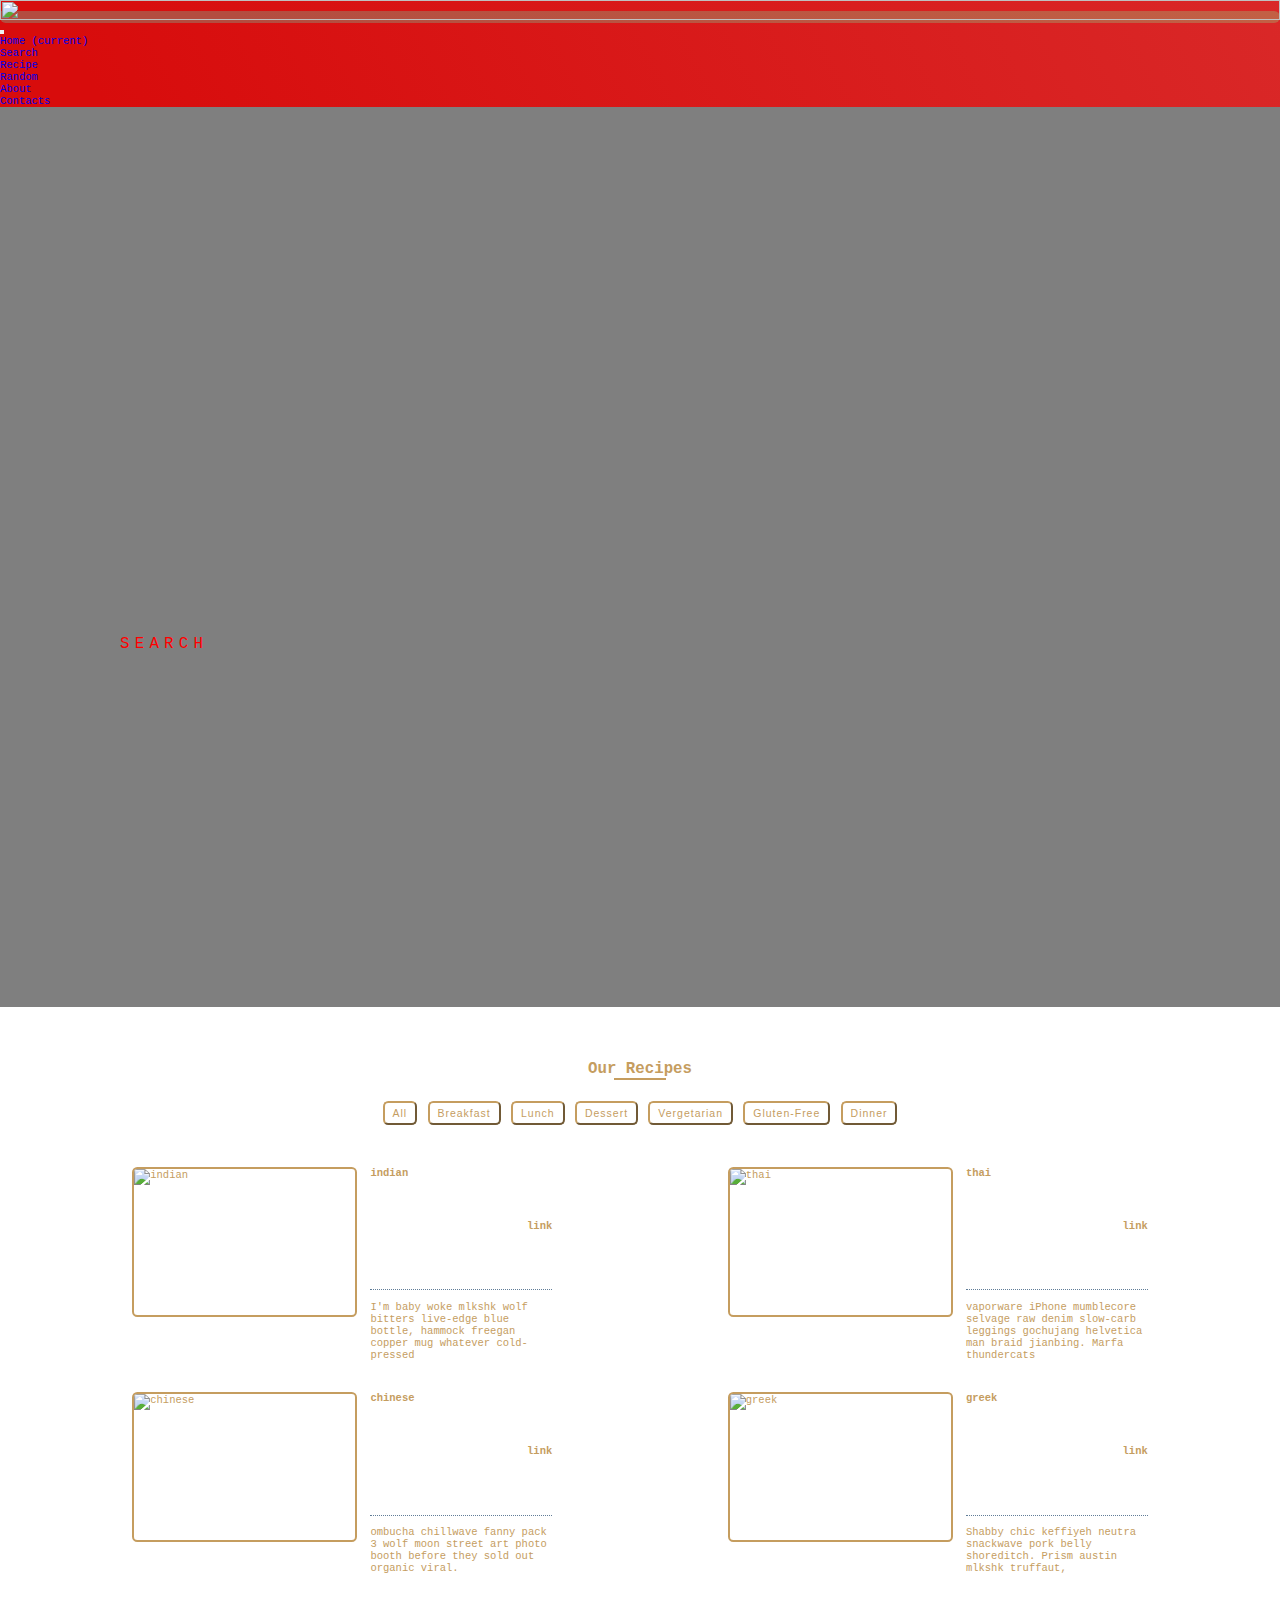
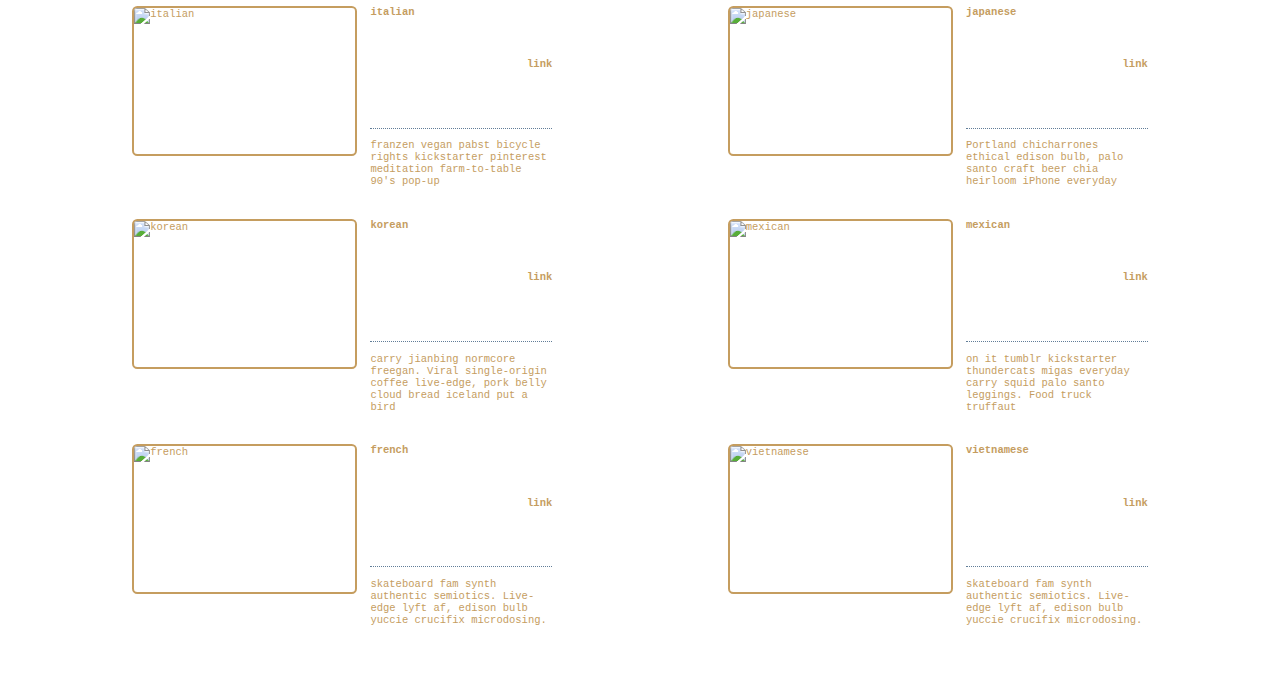
==== commit df2ad62b: "lemme know?" ====
--- a/index.html
+++ b/index.html
@@ -20,9 +20,9 @@
     <body>
         <!------ =================Start Header Area====================== ------->
         <header class="hearder_area">
-            <div class="main-menu">
+            <div class="main-recipe">
                 <nav class="navbar navbar-expand-lg navbar-light bg-light">
-                    <a class="navbar-brand" href="#"><img src="not yet" alt=""></a>
+                    <a class="navbar-brand" href="#"><img src="" alt=""></a>
                     <button class="navbar-toggler" type="button" data-toggle="collapse" data-target="#navbarNav" aria-controls="navbarNav" aria-expanded="false" aria-label="Toggle navigation">
                       <span class="navbar-toggler-icon"></span>
                     </button>
@@ -61,103 +61,85 @@
                     <h1>Any "CULTURE",<span></span></h1> 
                     <h1>We Got "THE RECIPE"<span></span></h1>
                     <h1>RECETTE<span></span></h1>
-                    <div class= "form-box">
-                      <input type="text" class= "search-field recipe"
-                      placeholder="Lunch, Breakfast, Dinner, Veg....">
-                
-                
-                      <input type="text" class= "search-field location"
-                      placeholder="Food Type">
+
                     <a href="#" type="button" class="cta">Search</a>
                 </div>
         </section>
         <!---End Hero Section --->
 
         <!---Service Section-->
-        <section id="services">
-            <div class="foods">
-  <div class="item">
-    <div class="item__content item__content--small">
-      <a href="#" type="button" class="cta">Thai</a>
-    </div>
-  </div>
-  <div class="item">
-    <div class="item__content item__content--small">
-      <a href="#" type="button" class="cta">Indian</a>
-    </div>
-  </div>
-  <div class="item">
-    <div class="item__content item__content--small">
-      <a href="#" type="button" class="cta">Chinese</a>
-    </div>
-  </div>
-  <div class="item">
-    <div class="item__content item__content--small">
-      <a href="#" type="button" class="cta">Mexican</a>
-    </div>
-  </div>
-  <div class="item">
-    <div class="item__content item__content--small">
-      <a href="#" type="button" class="cta">French</a>
-    </div>
-  </div>
-  <div class="item">
-    <div class="item__content item__content--small">
-      <a href="#" type="button" class="cta">Greek</a>
-    </div>
-  </div>
-  <div class="item">
-    <div class="item__content item__content--small">
-      <a href="#" type="button" class="cta">Korean</a>
-    </div>
-  </div>
-  <div class="item">
-    <div class="item__content item__content--small">
-      <a href="#" type="button" class="cta">Japanese</a>
-    </div>
-  </div>
-  <div class="item">
-    <div class="item__content item__content--small">
-      <a href="#" type="button" class="cta">Breakfast</a>
-    </div>
-  </div>
-  <div class="item">
-    <div class="item__content item__content--small"">
-      <a href="#" type="button" class="cta">Vegetarian</a>
-    </div>
-  </div>
-  <div class="item">
-    <div class="item__content item__content--small">
-      <a href="#" type="button" class="cta">Dessert</a>
-    </div>
-  </div>
-  <div class="item">
-    <div class="item__content item__content--small">
-      <a href="#" type="button" class="cta">Lunch</a>
-    </div>
-  </div>
-  <div class="item">
-    <div class="item__content item__content--small">
-      <a href="#" type="button" class="cta">Gluten-Free</a>
-    </div>
-  </div>
-  <div class="item">
-    <div class="item__content item__content--small">
-      <a href="#" type="button" class="cta">Vietnamese</a>
-    </div>
-  </div>
-  <div class="item">
-    <div class="item__content item__content--small">
-      <a href="#" type="button" class="cta">Dinner</a>
-    </div>
-  </div>
-  <div class="item">
-    <div class="item__content item__content--small">
-      <a href="#" type="button" class="cta">Vegetarian</a>
-    </div>
-  </div>
-</div>
+        <section class="recipe">
+          <!-- title -->
+          <div class="title">
+            <h2>Our Recipes</h2>
+            <div class="underline"></div>
+          </div>
+          <!-- filter buttons -->
+          <div class="btn-container">
+            <!-- <button type="button" class="filter-btn" data-id="all">all</button>
+            <button type="button" class="filter-btn" data-id="breakfast">
+              breakfast
+            </button>
+            <button type="button" class="filter-btn" data-id="lunch">lunch</button>
+            <button type="button" class="filter-btn" data-id="dinner">
+              dinner
+            </button> -->
+          </div>
+          <!-- recipe items -->
+          <div class="section-center">
+            <!-- single item -->
+            <article class="recipe-item">
+              <img src="not yet" alt="recipe item" class="photo" />
+              <div class="item-info">
+                <header>
+                  <h4>buttermilk pancakes</h4>
+                  <h4 class="recipe">=</h4>
+                </header>
+                <p class="item-text">
+                  Lorem ipsum dolor sit amet consectetur adipisicing elit.
+                  Repudiandae, sint quam. Et reprehenderit fugiat nesciunt inventore
+                  laboriosam excepturi! Quo, officia.
+                </p>
+              </div>
+            </article>
+            <!-- end of single item -->
+            <!-- single item -->
+            <article class="recipe-item">
+              <img src="not yet" alt="recipe item" class="photo" />
+              <div class="item-info">
+                <header>
+                  <h4>cereal</h4>
+                  <h4 class="repice">=</h4>
+                </header>
+                <p class="item-text">
+                  Lorem ipsum dolor sit amet consectetur adipisicing elit.
+                  Repudiandae, sint quam. Et reprehenderit fugiat nesciunt inventore
+                  laboriosam excepturi! Quo, officia.
+                </p>
+              </div>
+            </article>
+            <!-- end of single item -->
+            <!-- single item -->
+            <article class="recipe-item">
+              <img src="not yet" alt="recipe item" class="photo" />
+              <div class="item-info">
+                <header>
+                  <h4>cake</h4>
+                  <h4 class="recipe">=</h4>
+                </header>
+                <p class="item-text">
+                  Lorem ipsum dolor sit amet consectetur adipisicing elit.
+                  Repudiandae, sint quam. Et reprehenderit fugiat nesciunt inventore
+                  laboriosam excepturi! Quo, officia.
+                </p>
+              </div>
+            </article>
+            <!-- end of single item -->
+          </div>
         </section>
         <!---End Service Section-->
+
+         <!-- javascript -->
+    <script src="display.js"></script>
     </body>
     </html>--- a/style.css
+++ b/style.css
@@ -1,6 +1,21 @@
 @import url("https://fonts.googleapis.com/css2?family=Lobster&family=Roboto+Mono:wght@700&display=swap");
-/*import font from css file*/
-@import url(./fonts.css);
+
+:root {
+    --clr-grey-5: hsl(210, 22%, 49%);
+    --clr-white: #fff;
+    --clr-gold: #c59d5f;
+    --clr-black: #222;
+    --ff-primary: "Roboto", sans-serif;
+    --ff-secondary: "Open Sans", sans-serif;
+    --transition: all 0.3s linear;
+    --spacing: 0.25rem;
+    --radius: 0.5rem;
+    --light-shadow: 0 5px 15px rgba(0, 0, 0, 0.1);
+    --dark-shadow: 0 5px 15px rgba(0, 0, 0, 0.2);
+    --max-width: 1170px;
+    --fixed-width: 620px;
+}
+
 * {
   padding: 0;
   margin: 0;
@@ -26,29 +41,6 @@
   height: 100%;
   width: 100%;
   object-fit: cover;
-}
-
-/* Search-Box Section */
-
-.form-box {
-  position: -webkit-sticky;
-  bottom: auto;
-  display: flex;
-  align-items: center;
-  justify-content: center;
-}
-.search-field{
-  border-radius: 25px;
-  padding: 10px;
-  height: 30x;
-  border: none;
-  outline: none;
-}
-.recipe{
-  width: 400px;
-}
-.location{
-  width: 200px;
 }
 
 /* Hero Section */
@@ -132,102 +124,101 @@
 }
 /* End Hero Section */
 
-/* grid page */
-.foods {
-  -webkit-column-count: 1;
-     -moz-column-count: 1;
-          column-count: 1;
-  -webkit-column-gap: 0;
-     -moz-column-gap: 0;
-          column-gap: 0;
-  counter-reset: item-counter;
-}
-@media screen and (min-width: 400px) {
-  .foods {
-    -webkit-column-count: 2;
-       -moz-column-count: 2;
-            column-count: 2;
-  }
-}
-@media screen and (min-width: 600px) {
-  .foods {
-    -webkit-column-count: 3;
-       -moz-column-count: 3;
-            column-count: 3;
-  }
-}
-@media screen and (min-width: 800px) {
-  .foods {
-    -webkit-column-count: 4;
-       -moz-column-count: 4;
-            column-count: 4;
-  }
-}
-@media screen and (min-width: 1100px) {
-  .foods {
-    -webkit-column-count: 5;
-       -moz-column-count: 5;
-            column-count: 5;
-  }
-}
-
-.item {
-  box-sizing: border-box;
-  -webkit-column-break-inside: avoid;
-     -moz-column-break-inside: avoid;
-          break-inside: avoid;
-  padding: 10px;
-  counter-increment: item-counter;
-}
-.item__content {
-  position: relative;
-  display: -webkit-box;
+/*
+recipe
+*/
+
+.recipe {
+  padding: 5rem 0;
+}
+.title {
+  text-align: center;
+  margin-bottom: 2rem;
+}
+.underline {
+  width: 5rem;
+  height: 0.25rem;
+  background: var(--clr-gold);
+  margin-left: auto;
+  margin-right: auto;
+}
+.btn-container {
+  margin-bottom: 4rem;
   display: flex;
-  -webkit-box-orient: vertical;
-  -webkit-box-direction: normal;
-          flex-direction: column;
-  -webkit-box-pack: center;
-          justify-content: center;
-  -webkit-box-align: center;
-          align-items: center;
-  height: 220px;
-  font-size: 40px;
-  color: #360007;
-  background: currentColor;
-  box-sizing: border-box;
-  color: #720026;
-}
-.item__content:hover {
-  background: #9b0034;
-}
-.item__content:before {
-  position: absolute;
-  top: 0;
-  left: 0;
-  font-size: 13px;
-  width: 2em;
-  height: 2em;
-  line-height: 2em;
-  text-align: center;
-  font-weight: bold;
-  background-color: #222;
-  content: counter(item-counter);
-}
-.item__content:after {
-  color: #1c0004;
-  content: ;
-}
-.item__content--small {
-  color: #ce4257;
-  height: 100px;
-}
-.item__content--small:hover {
-  background: #d66274;
-}
-.item__content--small:after {
-  content: ;
-}
-/*do not touch not finished yet*/
+  justify-content: center;
+}
+.filter-btn {
+  background: transparent;
+  border-color: var(--clr-gold);
+  font-size: 1rem;
+  text-transform: capitalize;
+  margin: 0 0.5rem;
+  letter-spacing: 1px;
+  border-radius: var(--radius);
+  padding: 0.375rem 0.75rem;
+  color: var(--clr-gold);
+  cursor: pointer;
+  transition: var(--transition);
+}
+.filter-btn:hover {
+  background: var(--clr-gold);
+  color: var(--clr-white);
+}
+.section-center {
+  width: 90vw;
+  margin: 0 auto;
+  max-width: 1170px;
+  display: grid;
+  gap: 3rem 2rem;
+  justify-items: center;
+}
+.recipe-item {
+  display: grid;
+  gap: 1rem 2rem;
+  max-width: 25rem;
+}
+.photo {
+  object-fit: cover;
+  height: 200px;
+  border: 0.25rem solid var(--clr-gold);
+  border-radius: var(--radius);
+}
+.item-info header {
+  display: flex;
+  justify-content: space-between;
+  border-bottom: 0.5px dotted var(--clr-grey-5);
+}
+.item-info h4 {
+  margin-bottom: 0.5rem;
+}
+.recipe{
+  color: var(--clr-gold);
+}
+.item-text {
+  margin-bottom: 0;
+  padding-top: 1rem;
+}
+
+@media screen and (min-width: 768px) {
+  .recipe-item {
+    grid-template-columns: 225px 1fr;
+    gap: 0 1.25rem;
+    max-width: 40rem;
+  }
+  .photo {
+    height: 175px;
+  }
+}
+@media screen and (min-width: 1200px) {
+  .section-center {
+    width: 95vw;
+    grid-template-columns: 1fr 1fr;
+  }
+  .photo {
+    height: 150px;
+  }
+}
+
 
 /* Keyframes */
 @keyframes text_reveal_box {
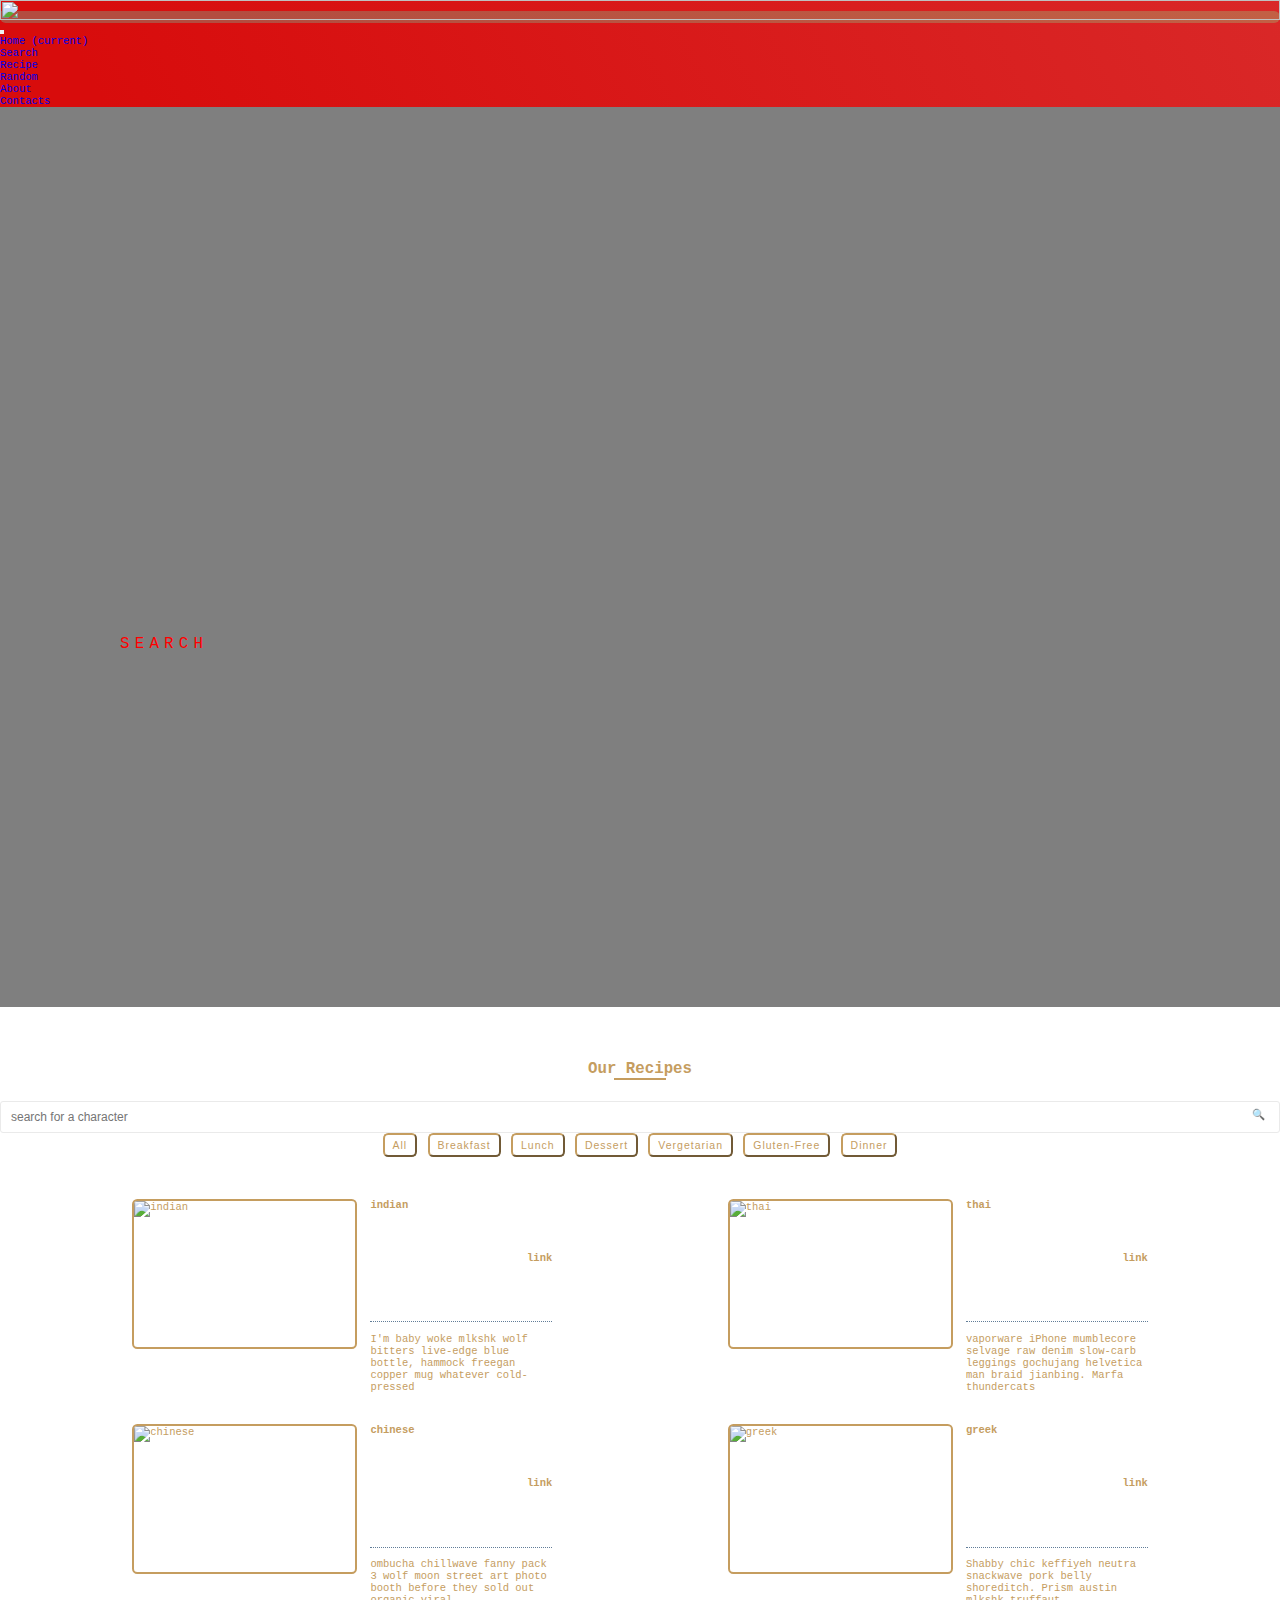
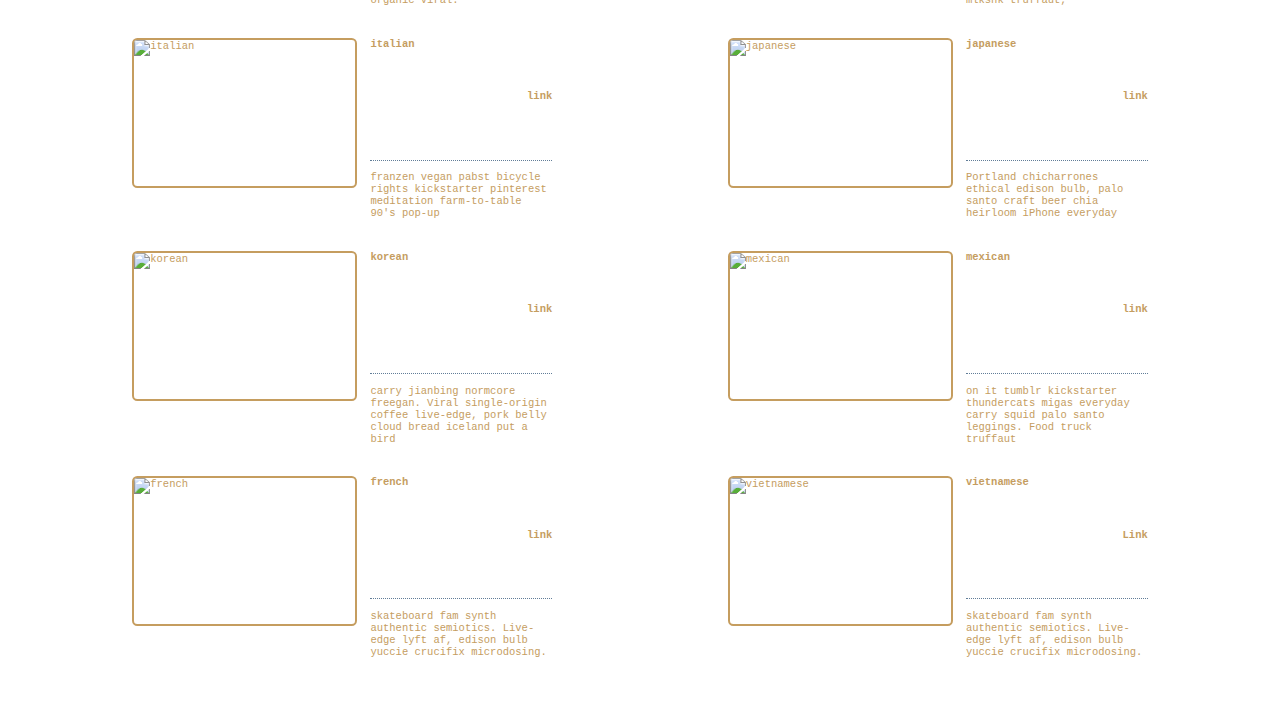
==== commit 8ca793a1: "tried to fix the api //failed" ====
--- a/index.html
+++ b/index.html
@@ -22,7 +22,7 @@
         <header class="hearder_area">
             <div class="main-recipe">
                 <nav class="navbar navbar-expand-lg navbar-light bg-light">
-                    <a class="navbar-brand" href="#"><img src="" alt=""></a>
+                    <a class="navbar-brand" href="#"><img src="images/recette logo.png" alt=""></a>
                     <button class="navbar-toggler" type="button" data-toggle="collapse" data-target="#navbarNav" aria-controls="navbarNav" aria-expanded="false" aria-label="Toggle navigation">
                       <span class="navbar-toggler-icon"></span>
                     </button>
@@ -53,12 +53,12 @@
             </div>
         </header>
 
-        
+
         <!--- Hero Section --->
         <section id="hero">
             <div class="hero container">
                 <div>
-                    <h1>Any "CULTURE",<span></span></h1> 
+                    <h1>Any "CULTURE",<span></span></h1>
                     <h1>We Got "THE RECIPE"<span></span></h1>
                     <h1>RECETTE<span></span></h1>
 
@@ -74,6 +74,16 @@
             <h2>Our Recipes</h2>
             <div class="underline"></div>
           </div>
+          <!---Search Bar--->
+          <div id="searchWrapper">
+            <input
+                type="text"
+                name="searchBar"
+                id="searchBar"
+                placeholder="search for a character"/>
+        </div>
+        <ul id="charactersList"></ul>
+    </div>
           <!-- filter buttons -->
           <div class="btn-container">
             <!-- <button type="button" class="filter-btn" data-id="all">all</button>
@@ -88,7 +98,7 @@
           <!-- recipe items -->
           <div class="section-center">
             <!-- single item -->
-            <article class="recipe-item">
+            <article class="recipe-item">.
               <img src="not yet" alt="recipe item" class="photo" />
               <div class="item-info">
                 <header>
@@ -142,4 +152,4 @@
          <!-- javascript -->
     <script src="display.js"></script>
     </body>
-    </html>+    </html>
--- a/style.css
+++ b/style.css
@@ -147,6 +147,63 @@
   display: flex;
   justify-content: center;
 }
+
+#charactersList {
+  padding-inline-start: 0;
+  display: grid;
+  grid-template-columns: repeat(auto-fit, minmax(320px, 1fr));
+  grid-gap: 20px;
+}
+
+.character {
+  list-style-type: none;
+  background-color: #eaeaea;
+  border-radius: 3px;
+  padding: 10px 20px;
+  display: grid;
+  grid-template-columns: 3fr 1fr;
+  grid-template-areas:
+      'name image'
+      'house image';
+  text-align: left;
+}
+
+.character > h2 {
+  grid-area: name;
+  margin-bottom: 0px;
+}
+
+.character > p {
+  grid-area: house;
+  margin: 0;
+  margin-top: -18px;
+}
+
+.character > img {
+  max-height: 100px;
+  grid-area: image;
+}
+
+#searchBar {
+  width: 100%;
+  height: 32px;
+  border-radius: 3px;
+  border: 1px solid #eaeaea;
+  padding: 5px 10px;
+  font-size: 12px;
+}
+
+#searchWrapper {
+  position: relative;
+}
+
+#searchWrapper::after {
+  content: '🔍';
+  position: absolute;
+  top: 7px;
+  right: 15px;
+}
+
 .filter-btn {
   background: transparent;
   border-color: var(--clr-gold);
